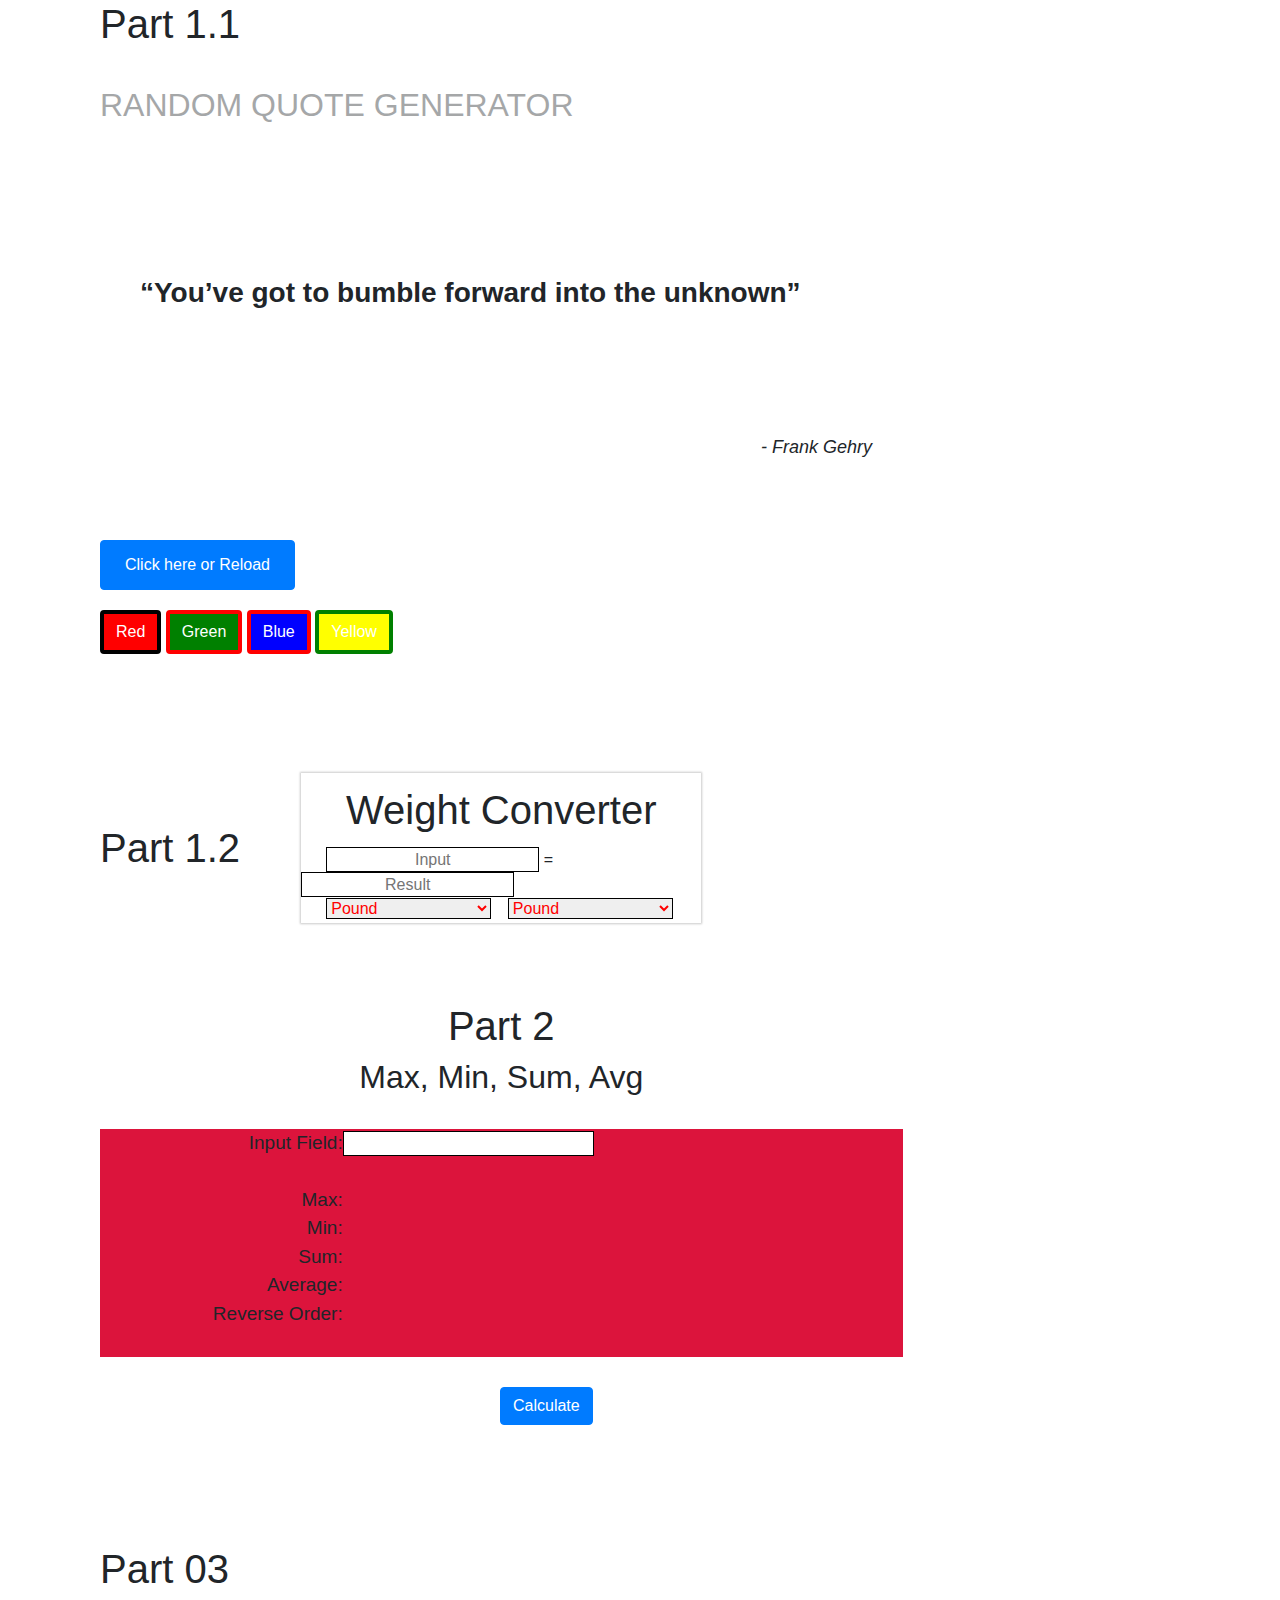
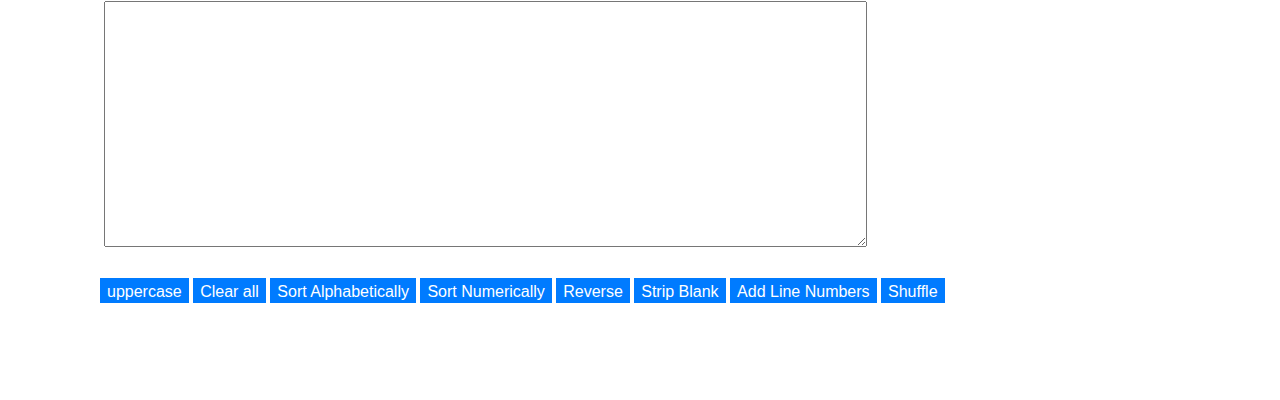
==== assignment2.html @ 80a04c66 "assignment2  complete" ====
<!DOCTYPE html>
<html lang="en">
<head>
    <meta charset="UTF-8">
    <title>Random Quote Generator</title>
    <link href="reset.css" rel="stylesheet">
    <link href="style.css" rel="stylesheet">

    <!-- Bootstrap core CSS -->
    <link href="vendor/bootstrap/css/bootstrap.min.css" rel="stylesheet">

    <!-- Custom styles for this template -->
    <link href="css/modern-business.css" rel="stylesheet">

    <link rel="stylesheet" href="style2.css">

    <style>
        #redDiv {
            background-color: red;
            color: white;
            border: 15px solid black;
            font-family: Arial;
        }

        #greenDiv {
            background-color: green;
            color: black;
            border: 15px solid red;
            font-family: Georgia;
        }

        #blueDiv {
            background-color: blue;
            color: chartreuse;
            border: 15px solid crimson;
            font-family: monospace;
        }

        #yellowDiv {
            background-color: yellow;
            color: fuchsia;
            border: 15px solid green;
            font-family: Garamond;
        }

    </style>
</head>
<body>

    <div class="container">

        <div class="col-md-12">
            <h1>Part 1.1</h1>
            <header class="transparent" style="padding-top: 30px;">
                <h2>Random Quote Generator</h2>
            </header>
            <br>
            <div id="quotegen">

                <div class="quote-box" id="border">

                    <div class="quote-area">
                        <q id="quote">Random Quote</q>
                    </div>

                    <div class="author-area">
                        <p id="author">Author</p>
                    </div>
                </div>

            </div>
        </div>
        <div class="col-md-12" style="margin-top: 10px;">
            <div>
                <a class="btn btn-primary" id="random-quote" href="#" title="Next Quote" style="margin-bottom: 20px;">Click
                                                                                                                      here
                                                                                                                      or
                                                                                                                      Reload</a>
            </div>

            <button class="btn btn-primary" onclick="red()" style="background-color: red; border: 4px solid black;">
                Red
            </button>

            <button class="btn btn-primary" onclick="green()" style="background-color: green; border: 4px solid red;">
                Green
            </button>

            <button class="btn btn-primary" onclick="blue()" style="background-color: blue; border: 4px solid red;">
                Blue
            </button>

            <button class="btn btn-primary" onclick="yellow()"
                    style="background-color: yellow; border: 4px solid green;">Yellow
            </button>

        </div>
        <br><br><br><br><br>
        <script src="part01.js"></script>
        <script>
            var div = document.getElementById("quotegen");
            var border = document.getElementById("border").className;

            function red() {
                div.setAttribute("id", "redDiv");
                border.setAttribute("id", "redDiv");
            }

            function green() {
                div.setAttribute("id", "greenDiv");
            }

            function blue() {
                div.setAttribute("id", "blueDiv");
            }

            function yellow() {
                div.setAttribute("id", "yellowDiv");
            }
        </script>


        <div class="col-md-9" style="margin-top: 50px;">
            <h1>Part 1.2</h1>

            <div class="converter-body">

                <h1 class="converter-title">Weight Converter</h1>

                <input type="text" placeholder="Input" id="input">
                <span>=</span>
                <input type="text" placeholder="Result" id="result">


                <select id="inputType">
                    <option value="pound">Pound</option>
                    <option value="kilogram">Kilogram</option>
                </select>

                <select id="resultType">
                    <option value="pound">Pound</option>
                    <option value="kilogram">Kilogram</option>
                </select>
                <br>
                <span id="result2" style="margin-left: 25px; margin-top: 40px; padding-top: 30px; font-weight: bold;">&nbsp;</span>

            </div>
            <script src="part02.js"></script>
        </div>
        <br><br><br>

        <div class="col-md-9" style="margin-top: 50px;">
            <div style="text-align: center;">
                <h1>Part 2</h1>
                <h2>Max, Min, Sum, Avg</h2>
            </div>
            <br>
            <table width="100%" border="0" align="center"
                   style="font-size: 19px; font-family: Arial; text-align: right;background-color: crimson; padding: 20px; margin-bottom: 30px;">
                <tr>
                    <td width="13%">Input Field:</td>
                    <td width="29%" style="text-align: left;"><input name="box1" type="text" id="box1"/></td>
                </tr>
                <tr>
                    <td>&nbsp;</td>
                    <td></td>
                </tr>
                <tr>
                    <td>Max:</td>
                    <td style="text-align: left; color: white;">
                        <div id="max"></div>
                    </td>
                </tr>
                <tr>
                    <td>Min:</td>
                    <td style="text-align: left; color: white;">
                        <div id="min"></div>
                    </td>
                </tr>
                <tr>
                    <td>Sum:</td>
                    <td style="text-align: left; color: white;">
                        <div id="sum"></div>
                    </td>
                </tr>
                <tr>
                    <td>Average:</td>
                    <td style="text-align: left; color: white;">
                        <div id="avg"></div>
                    </td>
                </tr>
                <tr>
                    <td>Reverse Order:</td>
                    <td style="text-align: left; color: white;">
                        <div id="reverse"></div>
                    </td>
                </tr>
                <tr>
                    <td>&nbsp;</td>
                    <td></td>
                </tr>
            </table>
            <button style="margin-left: 400px;" class="btn btn-primary" onclick="calculate()">Calculate
            </button>
            <br><br><br><br><br>

            <script>
                function calculate() {
                    var values = document.getElementById('box1').value.split(/,/g);
                    var sum = values.reduce(function (a, b) {
                        return parseInt(a) + parseInt(b);
                    });
                    document.querySelector('#max').innerHTML = values.max();
                    document.querySelector('#min').innerHTML = values.min();
                    document.querySelector('#sum').innerHTML = sum;
                    document.querySelector('#avg').innerHTML = sum / values.length;
                    document.querySelector('#reverse').innerHTML = values.reverse().join(',');
                }

                Array.prototype.max = function () {
                    return Math.max.apply(null, this);
                };

                Array.prototype.min = function () {
                    return Math.min.apply(null, this);
                };
            </script>
        </div>

        <div class="col-md-12">
            <!-- Uppercase lowercase -->
            <script type="text/javascript">
                function toggle(button) {
                    if (document.getElementById("1").value == "uppercase") {
                        document.getElementById("myP").style.textTransform = "uppercase";
                        document.getElementById("1").value = "lowercase";
                    } else if (document.getElementById("1").value == "lowercase") {
                        document.getElementById("myP").style.textTransform = "lowercase";
                        document.getElementById("1").value = "uppercase";
                    }
                }
            </script>

            <!-- Clear All -->
            <script>
                function clearContents() {
                    document.getElementById("myP").value = "";
                }
            </script>

            <!-- sort alphabetically -->
            <script type="text/javascript">

                function sortit(a,b){
                    return(a-b)
                }

                function sortvalues(param){
                    var inputvalues = document.part03.tarea.value.split(" ") // store input as array of words
                    if (param == 0){ //if sort alphabetically
                        inputvalues.sort()
                    }
                    else{ //else if sort numerically
                        inputvalues.sort(sortit)
                    }
                    document.part03.tarea.value=''
                    for (i=0; i<inputvalues.length-1; i++){
                        document.part03.tarea.value = document.part03.tarea.value + inputvalues[i]+" "
                    }
                    document.part03.tarea.value += inputvalues[inputvalues.length-1]
                }
            </script>

            <!-- sort numerically -->
            <script>
                function revWords(str) {
                    words = str.split(" ");
                    j = words.length - 1;
                    backWords = new Array();
                    for (i = 0; i < words.length; i++) {
                        backWords[j] = words[i];
                        j--;
                    }
                    document.part03.tarea.value = backWords.join(" ");
                }
            </script>

            <!-- strip blank, remove empty line -->
            <script>
                jQuery(function ($) {
                    $("#six").on("click", function () {
                        var avalue = $('#myP').val();
                        var newVal = avalue.replace(/^\s*[\r\n]/gm, '');

                        //var finalResults = newVal.replace("\n", "");
                        $('#myP').val(newVal);
                        //var myText = $('#myP').val();
                        //var remove_space = myText.replace(/ /g,'');
                        //$('#myP').val(remove_space);
                    });
                })
            </script>

            <!-- add line numbers -->
            <script>
                function lineNum() {
                    var e = document.getElementById('myP').value;
                    var arr = e.split("\n");
                    var w = "";
                    for (i = 0; i<arr.length - 1; i++) {
                        j = i+1;
                        w = w + j + " " + arr[i] + "\n";
                    }
                    document.getElementById('myP').value = w;
                }
            </script>

            <!-- shuffle lines -->
            <script>
                function shuffleLines() {
                    var lines = $('#myP').val().split(/\n/);
                    var texts = [];
                    for (var i = 0; i < lines.length; i++) {
                        if (/\S/.test(lines[i])) {
                            texts.push($.trim(lines[i]));
                        }
                    }

                    //shuffle
                    for (let i = texts.length - 1; i > 0; i--){
                        const j = Math.floor(Math.random() * i);
                        const temp = texts[i];
                        texts[i] = texts[j];
                        texts[j] = temp;
                    }

                    for (var i = 0; i < texts.length; i++) {
                        //alert(i + "-  " + texts[i]);
                        var x = texts[i];
                        var textarea = document.getElementById("myP");
                        textarea.value = texts.join("\n");
                    }

                }
            </script>

            <form  name="part03" action="">
                <br>
                <h1>Part 03</h1>
                <label for="myP"></label>
                <textarea id="myP" rows="10" name="tarea" cols="80" maxlength="255" required></textarea><br><br>

                <input class="btn-primary" type="button" id="1" value="uppercase" onclick="toggle(this);">
                <input class="btn-primary" type="button" id="2" value="Clear all" onclick="clearContents();">
                <input class="btn-primary" type="button" id="3" value="Sort Alphabetically" onclick="sortvalues(0)">
                <input class="btn-primary" type="button" id="4" value="Sort Numerically" onclick="sortvalues(1)">
                <input class="btn-primary" type="button" id="5" value="Reverse" onclick="revWords(document.part03.tarea.value)">
                <input class="btn-primary" type="button" id="six" value="Strip Blank">
                <input class="btn-primary" type="button" id="seven" value="Add Line Numbers" onclick="lineNum();">
                <input class="btn-primary" type="button" id="eight" value="Shuffle" onclick="shuffleLines();">
            </form>
        </div>
        <br><br><br><br>


    </div>

</body>

</html>
---- style.css ----
body {
    font-size: 14px;
    background: #ECF5B7;
    font-family: sans-serif;
    text-align: center;
}

.border {
    border: 8px solid blue;
}

.border-smaller {
    border: 4px solid #9CB418;
}

/*.border-smaller:active {
  box-shadow: none;
} */

.transparent {
    zoom: 1;
    filter: alpha(opacity=40);
    opacity: 0.4;
}



header {
    margin-bottom: 20px;
    font-size: 22px;
    text-transform: uppercase;
}

.quote-box {
    border-radius: 1px;
    width: 90%;
    max-width: 800px;
    margin: auto;
    padding: 0 20px 30px 20px;
    display: inline-block;

}

.quote-area {
    min-height: 250px;
    position: relative;

}

#quote {
    padding: 40px 20px;
    font-size: 28px;
    font-weight: 600;
    display: block;
    position: absolute;
    top: 50%;
    left: 50%;
    -webkit-transform: translate(-50%, -50%);
    -moz-transform: translate(-50%, -50%);
    -ms-transform: translate(-50%, -50%);
    -o-transform: translate(-50%, -50%);
    transform: translate(-50%, -50%);
    width: 100%;

}

#random-quote {
    padding: 12px 24px;
}

#tweet-quote {
    padding: 6px 16px;
    font-size: 30px;
}

.author-area p::before {
    content: "- ";
}

.author-area {
    float: right;
}

#author {
    font-size: 18px;
    padding: 16px 8px 16px 0px;
    font-style: italic;
}

footer {
    padding-top: 10px;
    font-size: 16px;
    font-weight: bolder;
}

footer p a {
    font-weight: 800;
    font-size: 20px;
}

@media only screen and (max-width: 650px) {
    .container {
        position: relative;
        margin-top: 0;
        padding-top: 30px;
        height: 1vh;
    }

    .quote-box {
        width: 92%;
    }

    .quote-area {
        min-height: 330px;
    }

    #quote {
        padding: 30px 20px 0 20px;
        width: 100%;
    }

    .author-area {
        float: none;
        display: block;
    }

    #tweet-quote {
        padding: 6px 16px;
    }

}

@media only screen and (max-width: 400px) {

    .quote-box {
        padding: 0 10px 10px 10px;
    }

    .quote-area {
        min-height: 300px;
    }

    #quote {
        padding: 0;
    }
}
---- css/modern-business.css ----
body {
    padding-top: 54px;
}

@media (min-width: 992px) {
    body {
        padding-top: 56px;
    }
}

.carousel-item {
    height: 65vh;
    min-height: 300px;
    background: no-repeat center center scroll;
    -webkit-background-size: cover;
    -moz-background-size: cover;
    -o-background-size: cover;
    background-size: cover;
}

.portfolio-item {
    margin-bottom: 30px;
}
---- style2.css ----
body{
    margin: 0px;
    padding: 0px;
}
.converter-body{
    width: 400px;
    height: 150px;
    position: absolute;
    top: 50%;
    left: 50%;
    transform: translate(-50%,-50%);
    box-shadow: 0px 0px 2px 1px #cacaca;
}
.converter-title{
    text-align: center;
    margin: 13px 0px;
    font-size: 40px;
}
input{
    height: 25px;
    text-align: center;
    border: 1px solid black;
}
#input{
    margin-left: 25px;
}
#inputType,#resultType{
    width: 164.66px;
    margin-left: 25px;
    color: red;
    border: 1px solid black;
}
#resultType{
    margin-left: 12.5px;
}
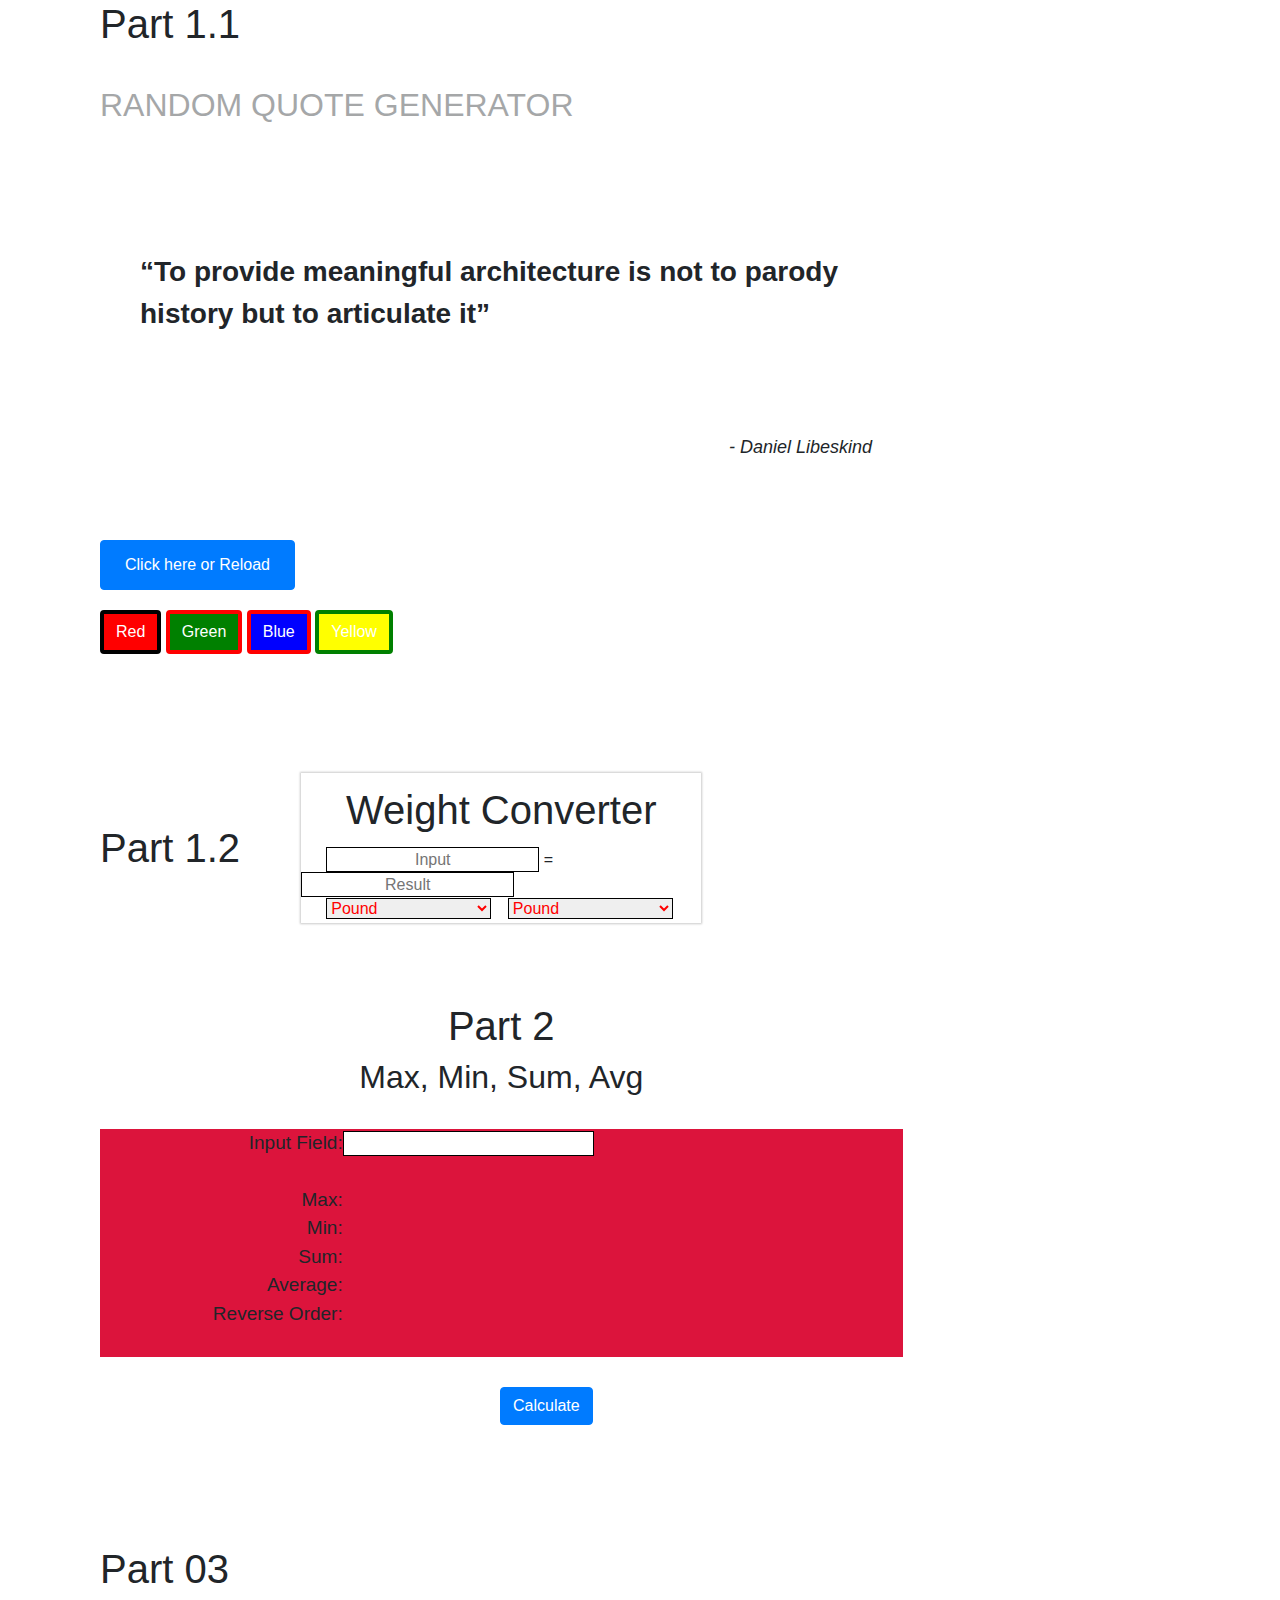
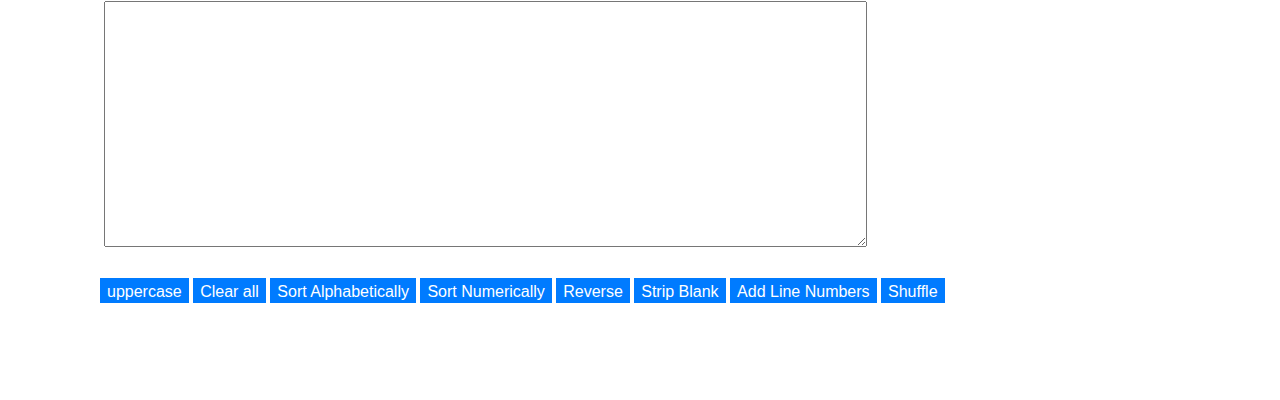
==== commit 708b2ec8: "changes" ====
--- a/assignment2.html
+++ b/assignment2.html
@@ -3,8 +3,8 @@
 <head>
     <meta charset="UTF-8">
     <title>Random Quote Generator</title>
-    <link href="reset.css" rel="stylesheet">
-    <link href="style.css" rel="stylesheet">
+    <link href="css/reset.css" rel="stylesheet">
+    <link href="css/style.css" rel="stylesheet">
 
     <!-- Bootstrap core CSS -->
     <link href="vendor/bootstrap/css/bootstrap.min.css" rel="stylesheet">
@@ -12,7 +12,7 @@
     <!-- Custom styles for this template -->
     <link href="css/modern-business.css" rel="stylesheet">
 
-    <link rel="stylesheet" href="style2.css">
+    <link rel="stylesheet" href="css/style2.css">
 
     <style>
         #redDiv {
@@ -96,7 +96,7 @@
 
         </div>
         <br><br><br><br><br>
-        <script src="part01.js"></script>
+        <script src="js/a2part01.js"></script>
         <script>
             var div = document.getElementById("quotegen");
             var border = document.getElementById("border").className;
@@ -145,7 +145,7 @@
                 <span id="result2" style="margin-left: 25px; margin-top: 40px; padding-top: 30px; font-weight: bold;">&nbsp;</span>
 
             </div>
-            <script src="part02.js"></script>
+            <script src="js/a2part02.js"></script>
         </div>
         <br><br><br>
 
--- a/css/style.css
+++ b/css/style.css
@@ -0,0 +1,146 @@
+body {
+    font-size: 14px;
+    background: #ECF5B7;
+    font-family: sans-serif;
+    text-align: center;
+}
+
+.border {
+    border: 8px solid blue;
+}
+
+.border-smaller {
+    border: 4px solid #9CB418;
+}
+
+/*.border-smaller:active {
+  box-shadow: none;
+} */
+
+.transparent {
+    zoom: 1;
+    filter: alpha(opacity=40);
+    opacity: 0.4;
+}
+
+
+
+header {
+    margin-bottom: 20px;
+    font-size: 22px;
+    text-transform: uppercase;
+}
+
+.quote-box {
+    border-radius: 1px;
+    width: 90%;
+    max-width: 800px;
+    margin: auto;
+    padding: 0 20px 30px 20px;
+    display: inline-block;
+
+}
+
+.quote-area {
+    min-height: 250px;
+    position: relative;
+
+}
+
+#quote {
+    padding: 40px 20px;
+    font-size: 28px;
+    font-weight: 600;
+    display: block;
+    position: absolute;
+    top: 50%;
+    left: 50%;
+    -webkit-transform: translate(-50%, -50%);
+    -moz-transform: translate(-50%, -50%);
+    -ms-transform: translate(-50%, -50%);
+    -o-transform: translate(-50%, -50%);
+    transform: translate(-50%, -50%);
+    width: 100%;
+
+}
+
+#random-quote {
+    padding: 12px 24px;
+}
+
+#tweet-quote {
+    padding: 6px 16px;
+    font-size: 30px;
+}
+
+.author-area p::before {
+    content: "- ";
+}
+
+.author-area {
+    float: right;
+}
+
+#author {
+    font-size: 18px;
+    padding: 16px 8px 16px 0px;
+    font-style: italic;
+}
+
+footer {
+    padding-top: 10px;
+    font-size: 16px;
+    font-weight: bolder;
+}
+
+footer p a {
+    font-weight: 800;
+    font-size: 20px;
+}
+
+@media only screen and (max-width: 650px) {
+    .container {
+        position: relative;
+        margin-top: 0;
+        padding-top: 30px;
+        height: 1vh;
+    }
+
+    .quote-box {
+        width: 92%;
+    }
+
+    .quote-area {
+        min-height: 330px;
+    }
+
+    #quote {
+        padding: 30px 20px 0 20px;
+        width: 100%;
+    }
+
+    .author-area {
+        float: none;
+        display: block;
+    }
+
+    #tweet-quote {
+        padding: 6px 16px;
+    }
+
+}
+
+@media only screen and (max-width: 400px) {
+
+    .quote-box {
+        padding: 0 10px 10px 10px;
+    }
+
+    .quote-area {
+        min-height: 300px;
+    }
+
+    #quote {
+        padding: 0;
+    }
+}--- a/css/style2.css
+++ b/css/style2.css
@@ -0,0 +1,35 @@
+body{
+    margin: 0px;
+    padding: 0px;
+}
+.converter-body{
+    width: 400px;
+    height: 150px;
+    position: absolute;
+    top: 50%;
+    left: 50%;
+    transform: translate(-50%,-50%);
+    box-shadow: 0px 0px 2px 1px #cacaca;
+}
+.converter-title{
+    text-align: center;
+    margin: 13px 0px;
+    font-size: 40px;
+}
+input{
+    height: 25px;
+    text-align: center;
+    border: 1px solid black;
+}
+#input{
+    margin-left: 25px;
+}
+#inputType,#resultType{
+    width: 164.66px;
+    margin-left: 25px;
+    color: red;
+    border: 1px solid black;
+}
+#resultType{
+    margin-left: 12.5px;
+}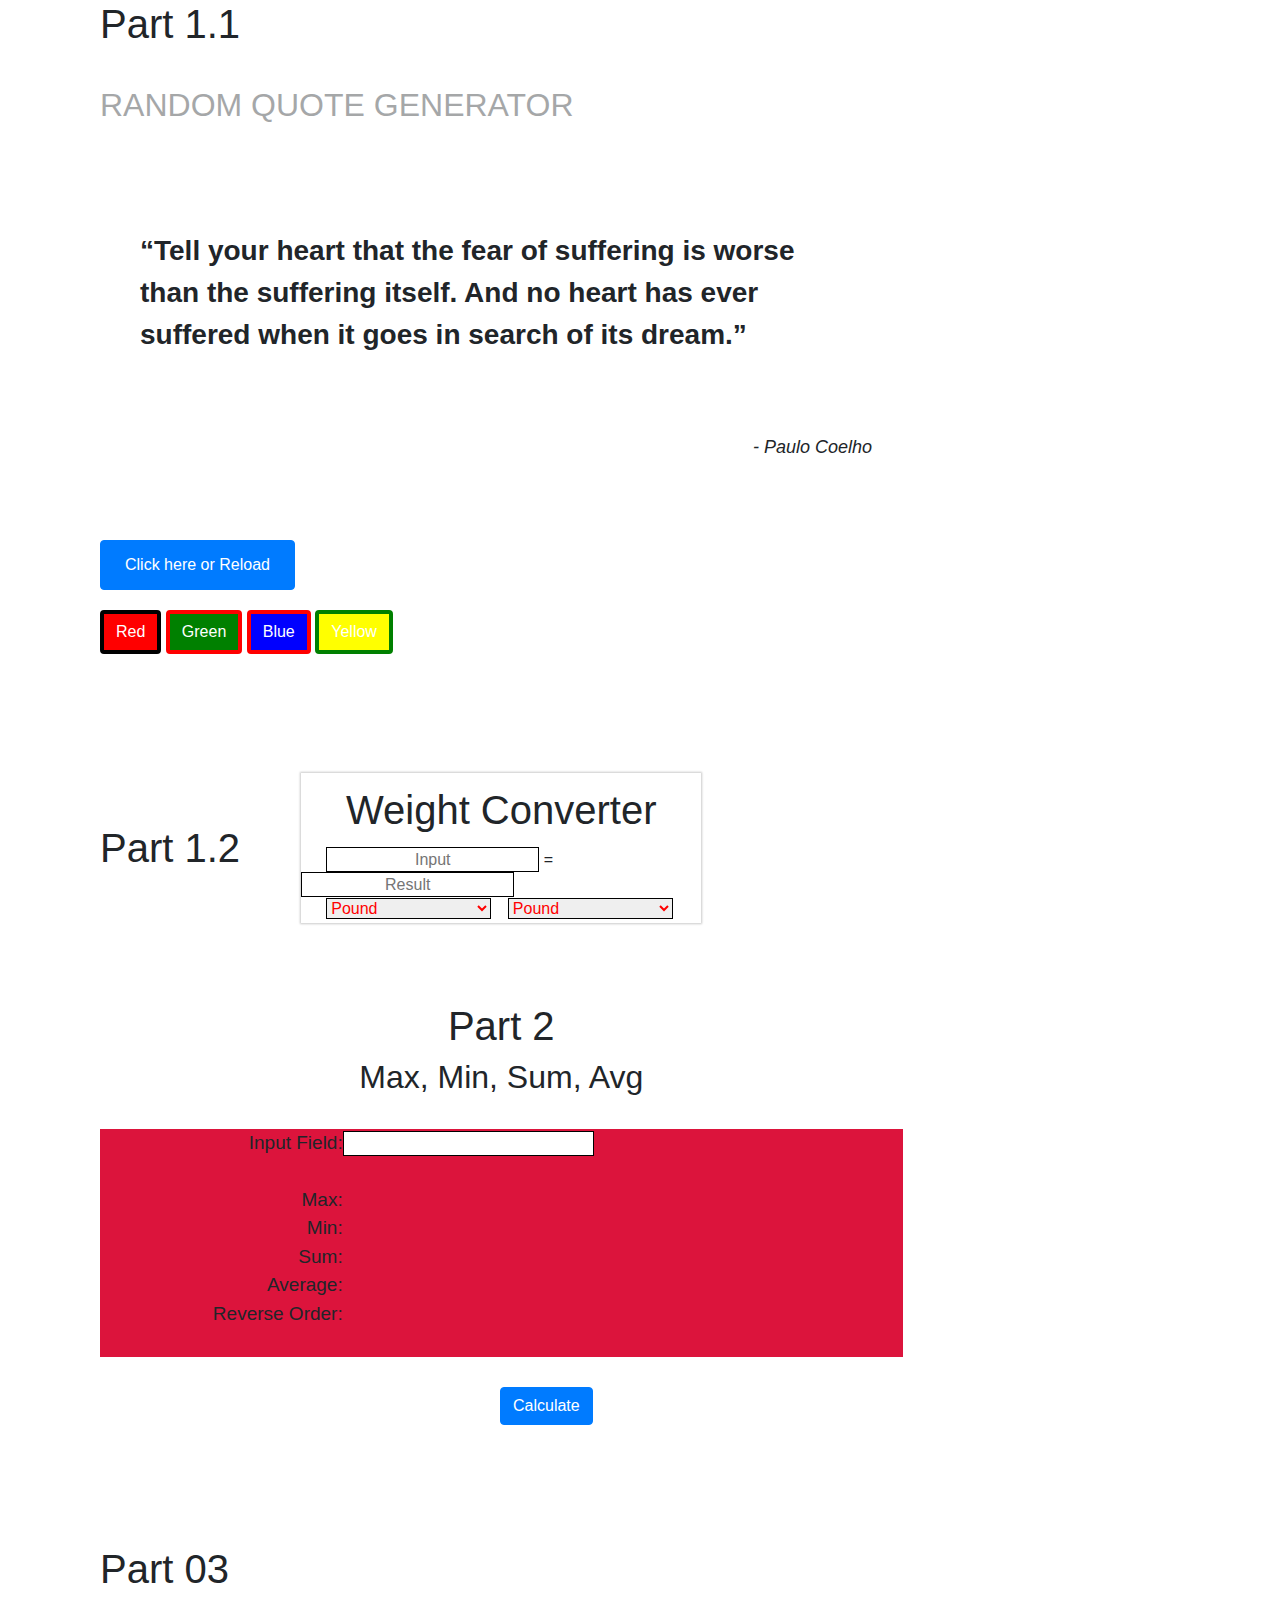
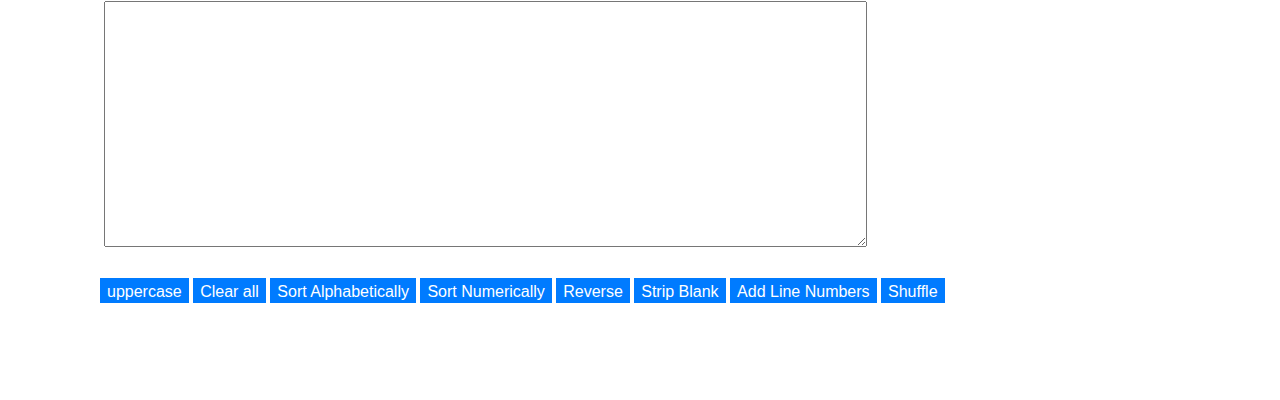
==== commit a8bd6a73: "changes" ====
--- a/assignment2.html
+++ b/assignment2.html
@@ -3,8 +3,8 @@
 <head>
     <meta charset="UTF-8">
     <title>Random Quote Generator</title>
-    <link href="css/reset.css" rel="stylesheet">
-    <link href="css/style.css" rel="stylesheet">
+    <link href="css/a2reset.css" rel="stylesheet">
+    <link href="css/a2style1.css" rel="stylesheet">
 
     <!-- Bootstrap core CSS -->
     <link href="vendor/bootstrap/css/bootstrap.min.css" rel="stylesheet">
@@ -12,7 +12,7 @@
     <!-- Custom styles for this template -->
     <link href="css/modern-business.css" rel="stylesheet">
 
-    <link rel="stylesheet" href="css/style2.css">
+    <link rel="stylesheet" href="css/a2style2.css">
 
     <style>
         #redDiv {
--- a/css/a2reset.css
+++ b/css/a2reset.css
@@ -0,0 +1,48 @@
+/* reset browser styles */
+html, body, div, span, object, iframe, h1, h2, h3, h4, h5, h6, p, blockquote, pre, a, abbr, acronym, address, big, cite, code, del, dfn, em, img, ins, kbd, q, s, samp, small, strike, strong, sub, sup, tt, var, b, u, i, center, dl, dt, dd, ol, ul, li, fieldset, form, label, legend,
+table, caption, tbody, tfoot, thead, tr, th, td, article, aside, canvas, details, embed,
+figure, figcaption, footer, header, hgroup, menu, nav, output, ruby, section, summary,
+time, mark, audio, video {
+    margin: 0;
+    padding: 0;
+    border: 0;
+    font-size: 100%;
+    text-decoration: none;
+    color: inherit;
+
+}
+
+article, aside, details, figcaption, figure, footer, header, hgroup, menu, nav, section {
+    display: block;
+}
+
+body {
+    line-height: 1.2;
+}
+
+ol {
+    padding-left: 1.4em;
+    list-style: decimal;
+}
+
+ul {
+    padding-left: 1.4em;
+    list-style: square;
+}
+
+table {
+    border-collapse: collapse;
+    border-spacing: 0;
+}
+
+html {
+    box-sizing: border-box;
+}
+
+*,
+*:before,
+*:after {
+    box-sizing: inherit;
+}
+
+/* end reset browser styles */--- a/css/a2style1.css
+++ b/css/a2style1.css
@@ -0,0 +1,146 @@
+body {
+    font-size: 14px;
+    background: #ECF5B7;
+    font-family: sans-serif;
+    text-align: center;
+}
+
+.border {
+    border: 8px solid blue;
+}
+
+.border-smaller {
+    border: 4px solid #9CB418;
+}
+
+/*.border-smaller:active {
+  box-shadow: none;
+} */
+
+.transparent {
+    zoom: 1;
+    filter: alpha(opacity=40);
+    opacity: 0.4;
+}
+
+
+
+header {
+    margin-bottom: 20px;
+    font-size: 22px;
+    text-transform: uppercase;
+}
+
+.quote-box {
+    border-radius: 1px;
+    width: 90%;
+    max-width: 800px;
+    margin: auto;
+    padding: 0 20px 30px 20px;
+    display: inline-block;
+
+}
+
+.quote-area {
+    min-height: 250px;
+    position: relative;
+
+}
+
+#quote {
+    padding: 40px 20px;
+    font-size: 28px;
+    font-weight: 600;
+    display: block;
+    position: absolute;
+    top: 50%;
+    left: 50%;
+    -webkit-transform: translate(-50%, -50%);
+    -moz-transform: translate(-50%, -50%);
+    -ms-transform: translate(-50%, -50%);
+    -o-transform: translate(-50%, -50%);
+    transform: translate(-50%, -50%);
+    width: 100%;
+
+}
+
+#random-quote {
+    padding: 12px 24px;
+}
+
+#tweet-quote {
+    padding: 6px 16px;
+    font-size: 30px;
+}
+
+.author-area p::before {
+    content: "- ";
+}
+
+.author-area {
+    float: right;
+}
+
+#author {
+    font-size: 18px;
+    padding: 16px 8px 16px 0px;
+    font-style: italic;
+}
+
+footer {
+    padding-top: 10px;
+    font-size: 16px;
+    font-weight: bolder;
+}
+
+footer p a {
+    font-weight: 800;
+    font-size: 20px;
+}
+
+@media only screen and (max-width: 650px) {
+    .container {
+        position: relative;
+        margin-top: 0;
+        padding-top: 30px;
+        height: 1vh;
+    }
+
+    .quote-box {
+        width: 92%;
+    }
+
+    .quote-area {
+        min-height: 330px;
+    }
+
+    #quote {
+        padding: 30px 20px 0 20px;
+        width: 100%;
+    }
+
+    .author-area {
+        float: none;
+        display: block;
+    }
+
+    #tweet-quote {
+        padding: 6px 16px;
+    }
+
+}
+
+@media only screen and (max-width: 400px) {
+
+    .quote-box {
+        padding: 0 10px 10px 10px;
+    }
+
+    .quote-area {
+        min-height: 300px;
+    }
+
+    #quote {
+        padding: 0;
+    }
+}--- a/css/a2style2.css
+++ b/css/a2style2.css
@@ -0,0 +1,35 @@
+body{
+    margin: 0px;
+    padding: 0px;
+}
+.converter-body{
+    width: 400px;
+    height: 150px;
+    position: absolute;
+    top: 50%;
+    left: 50%;
+    transform: translate(-50%,-50%);
+    box-shadow: 0px 0px 2px 1px #cacaca;
+}
+.converter-title{
+    text-align: center;
+    margin: 13px 0px;
+    font-size: 40px;
+}
+input{
+    height: 25px;
+    text-align: center;
+    border: 1px solid black;
+}
+#input{
+    margin-left: 25px;
+}
+#inputType,#resultType{
+    width: 164.66px;
+    margin-left: 25px;
+    color: red;
+    border: 1px solid black;
+}
+#resultType{
+    margin-left: 12.5px;
+}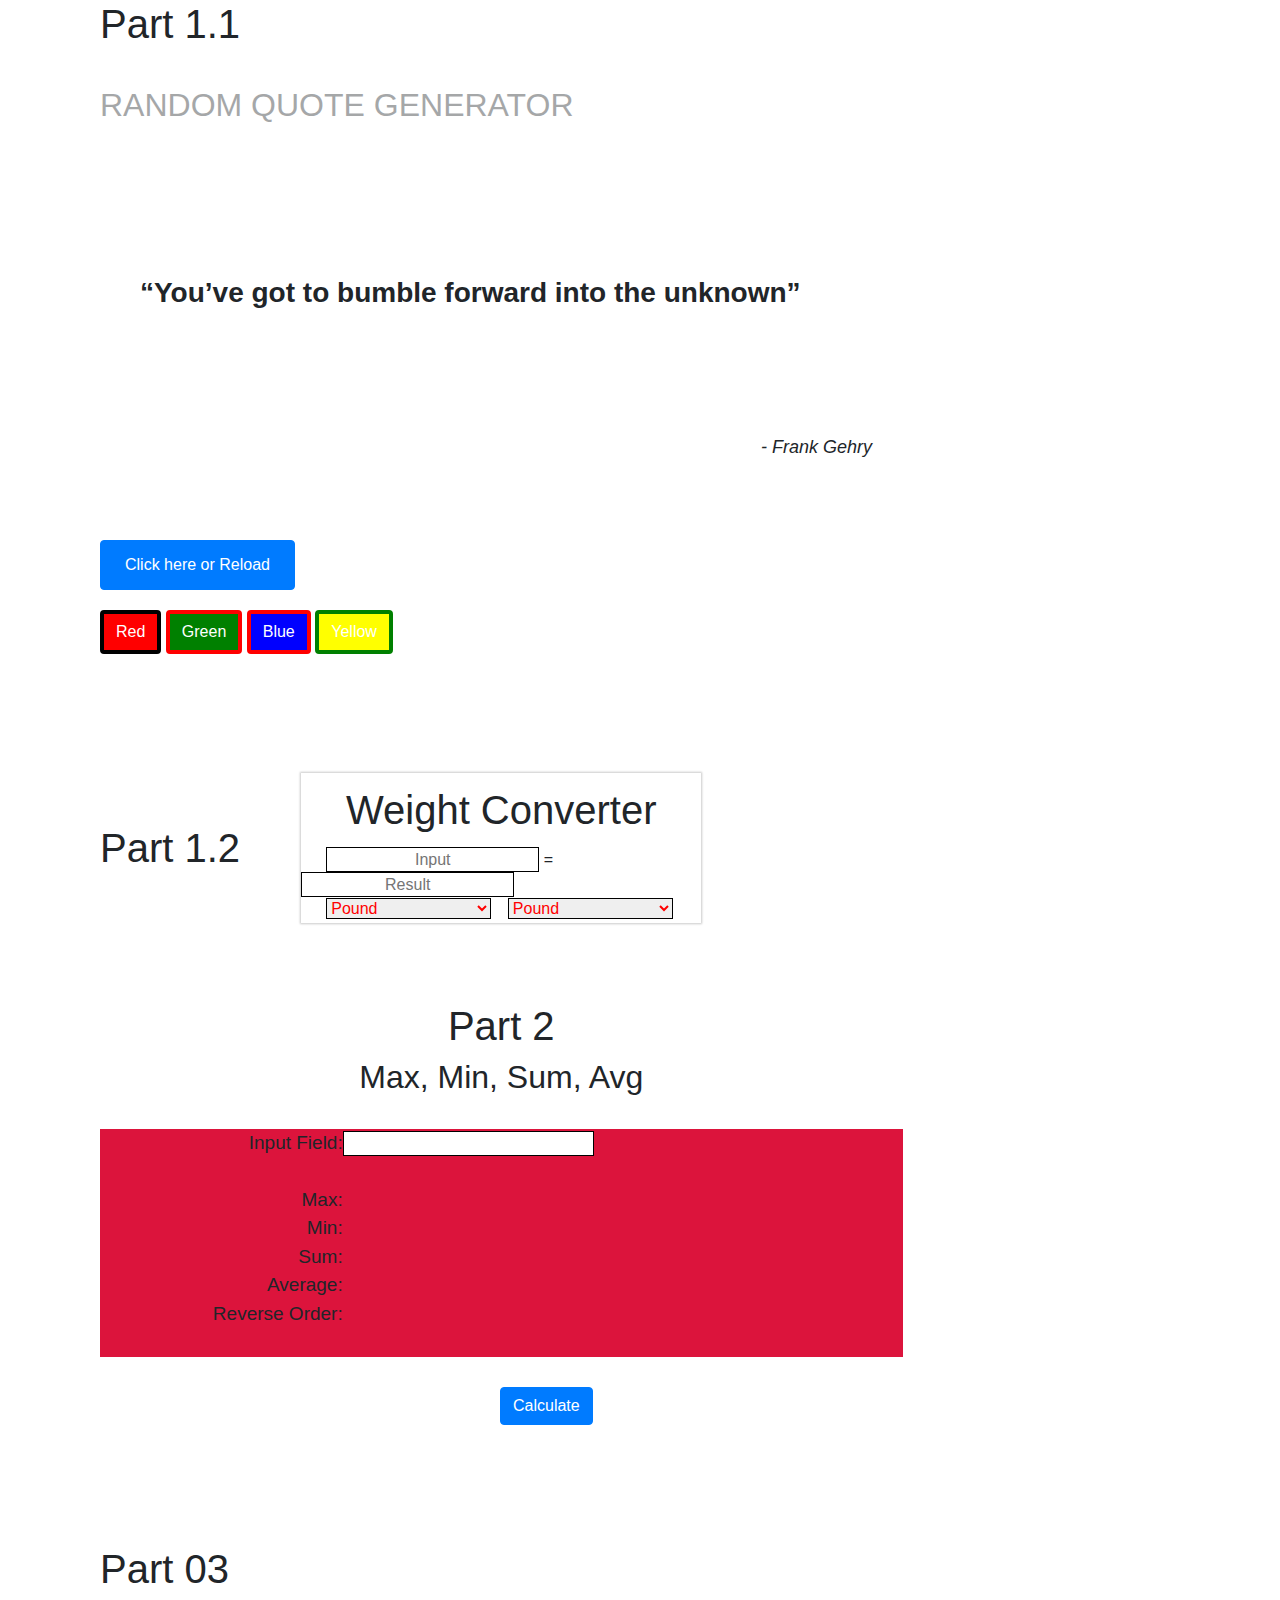
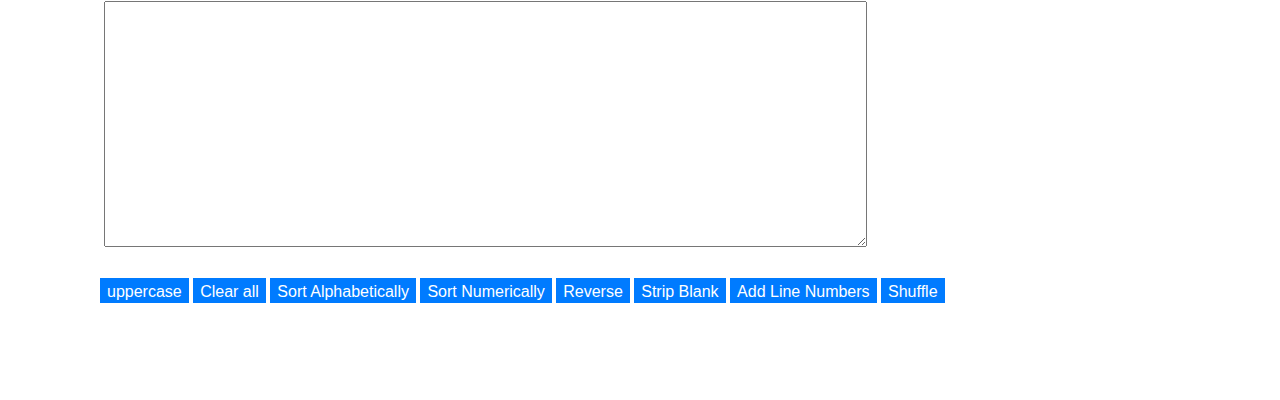
==== commit 89ff0014: "changes" ====
--- a/assignment2.html
+++ b/assignment2.html
@@ -13,6 +13,8 @@
     <link href="css/modern-business.css" rel="stylesheet">
 
     <link rel="stylesheet" href="css/a2style2.css">
+
+    <script src="vendor/jquery/jquery.min.js"></script>
 
     <style>
         #redDiv {
@@ -306,12 +308,12 @@
                 function lineNum() {
                     var e = document.getElementById('myP').value;
                     var arr = e.split("\n");
-                    var w = "";
-                    for (i = 0; i<arr.length - 1; i++) {
+                    var p = "";
+                    for (i = 0; i<arr.length; i++) {
                         j = i+1;
-                        w = w + j + " " + arr[i] + "\n";
-                    }
-                    document.getElementById('myP').value = w;
+                        p = p + j + " " + arr[i] + "\n";
+                    }
+                    document.getElementById('myP').value = p;
                 }
             </script>
 
@@ -344,7 +346,7 @@
                 }
             </script>
 
-            <form  name="part03" action="">
+            <form name="part03" action="">
                 <br>
                 <h1>Part 03</h1>
                 <label for="myP"></label>
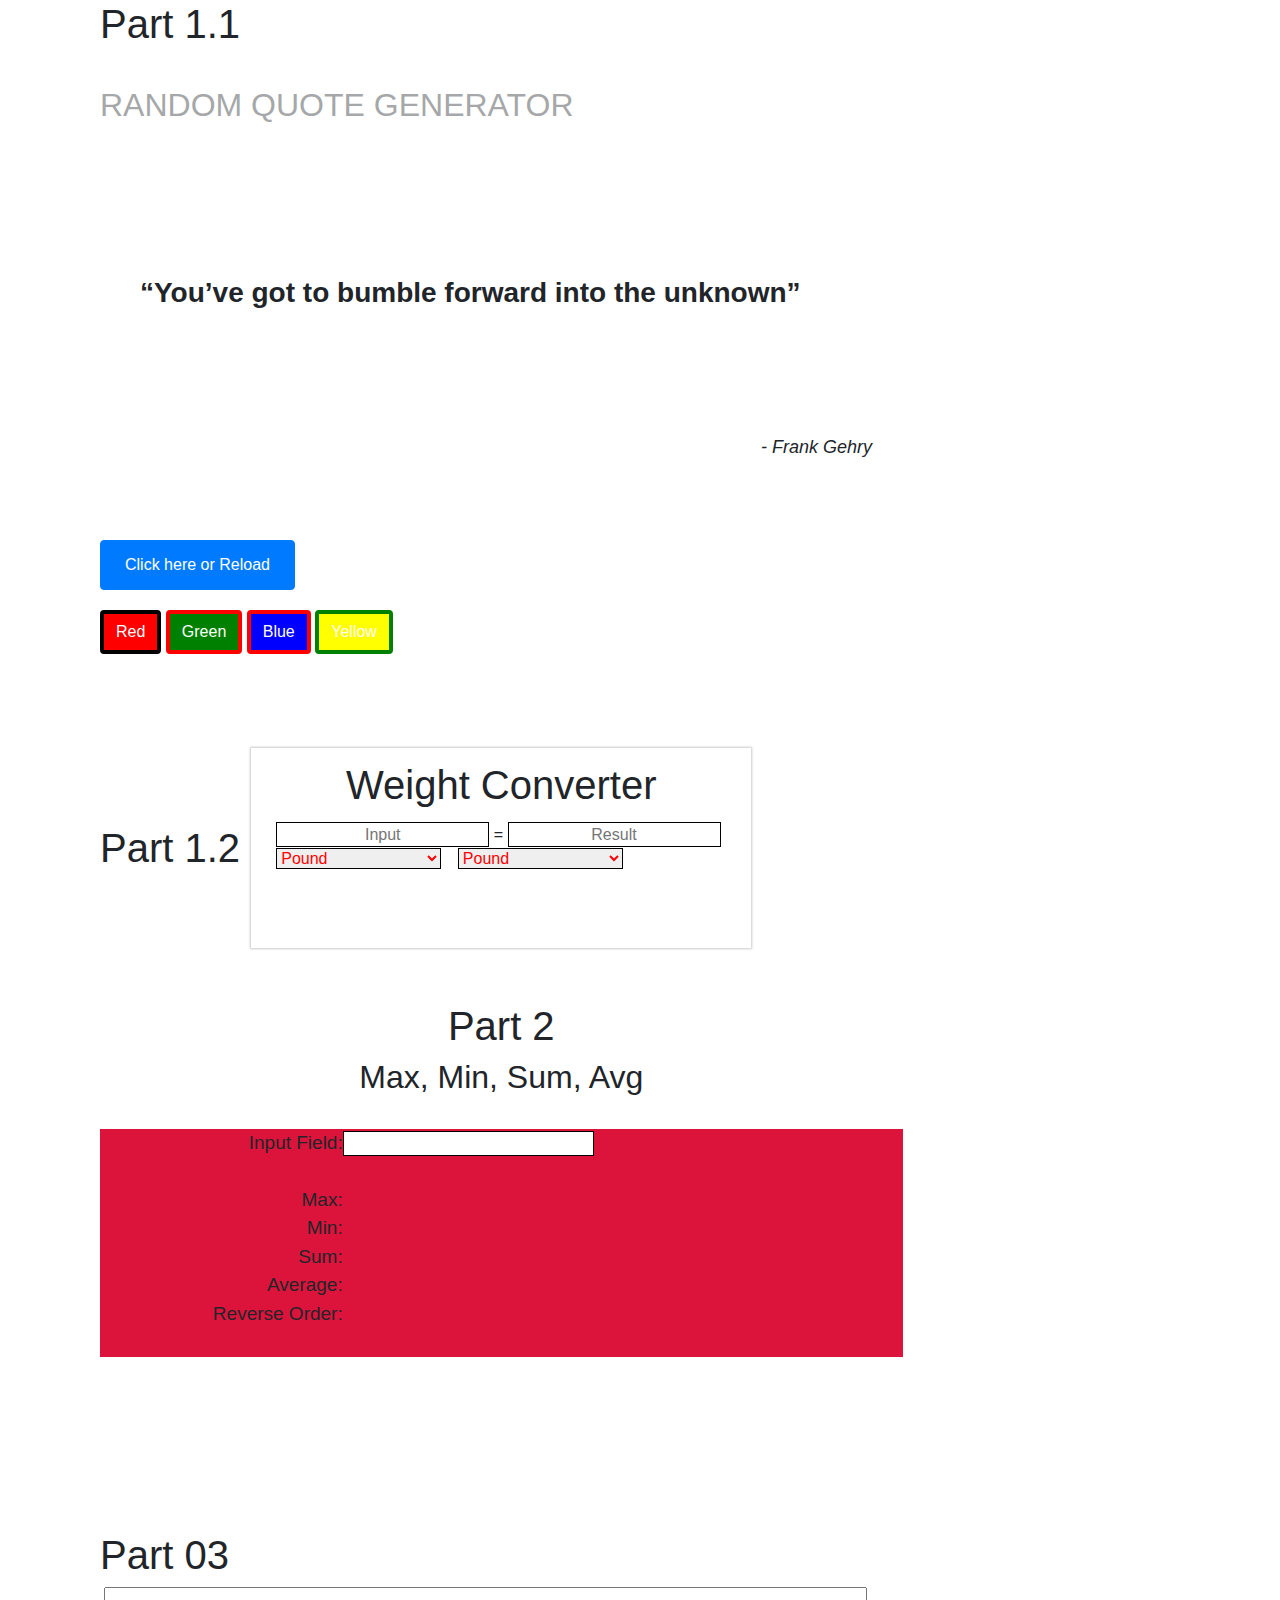
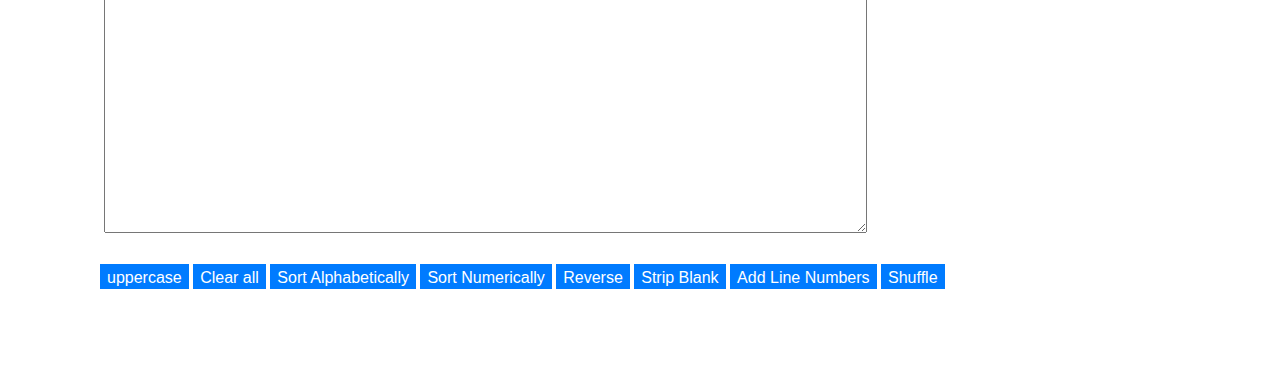
==== commit e34ac353: "changes" ====
--- a/assignment2.html
+++ b/assignment2.html
@@ -161,7 +161,7 @@
                    style="font-size: 19px; font-family: Arial; text-align: right;background-color: crimson; padding: 20px; margin-bottom: 30px;">
                 <tr>
                     <td width="13%">Input Field:</td>
-                    <td width="29%" style="text-align: left;"><input name="box1" type="text" id="box1"/></td>
+                    <td width="29%" style="text-align: left;"><input name="box1" type="text" onkeyup="calculate();" id="box1"/></td>
                 </tr>
                 <tr>
                     <td>&nbsp;</td>
@@ -202,8 +202,6 @@
                     <td></td>
                 </tr>
             </table>
-            <button style="margin-left: 400px;" class="btn btn-primary" onclick="calculate()">Calculate
-            </button>
             <br><br><br><br><br>
 
             <script>
--- a/css/a2style2.css
+++ b/css/a2style2.css
@@ -3,8 +3,8 @@
     padding: 0px;
 }
 .converter-body{
-    width: 400px;
-    height: 150px;
+    width: 500px;
+    height: 200px;
     position: absolute;
     top: 50%;
     left: 50%;
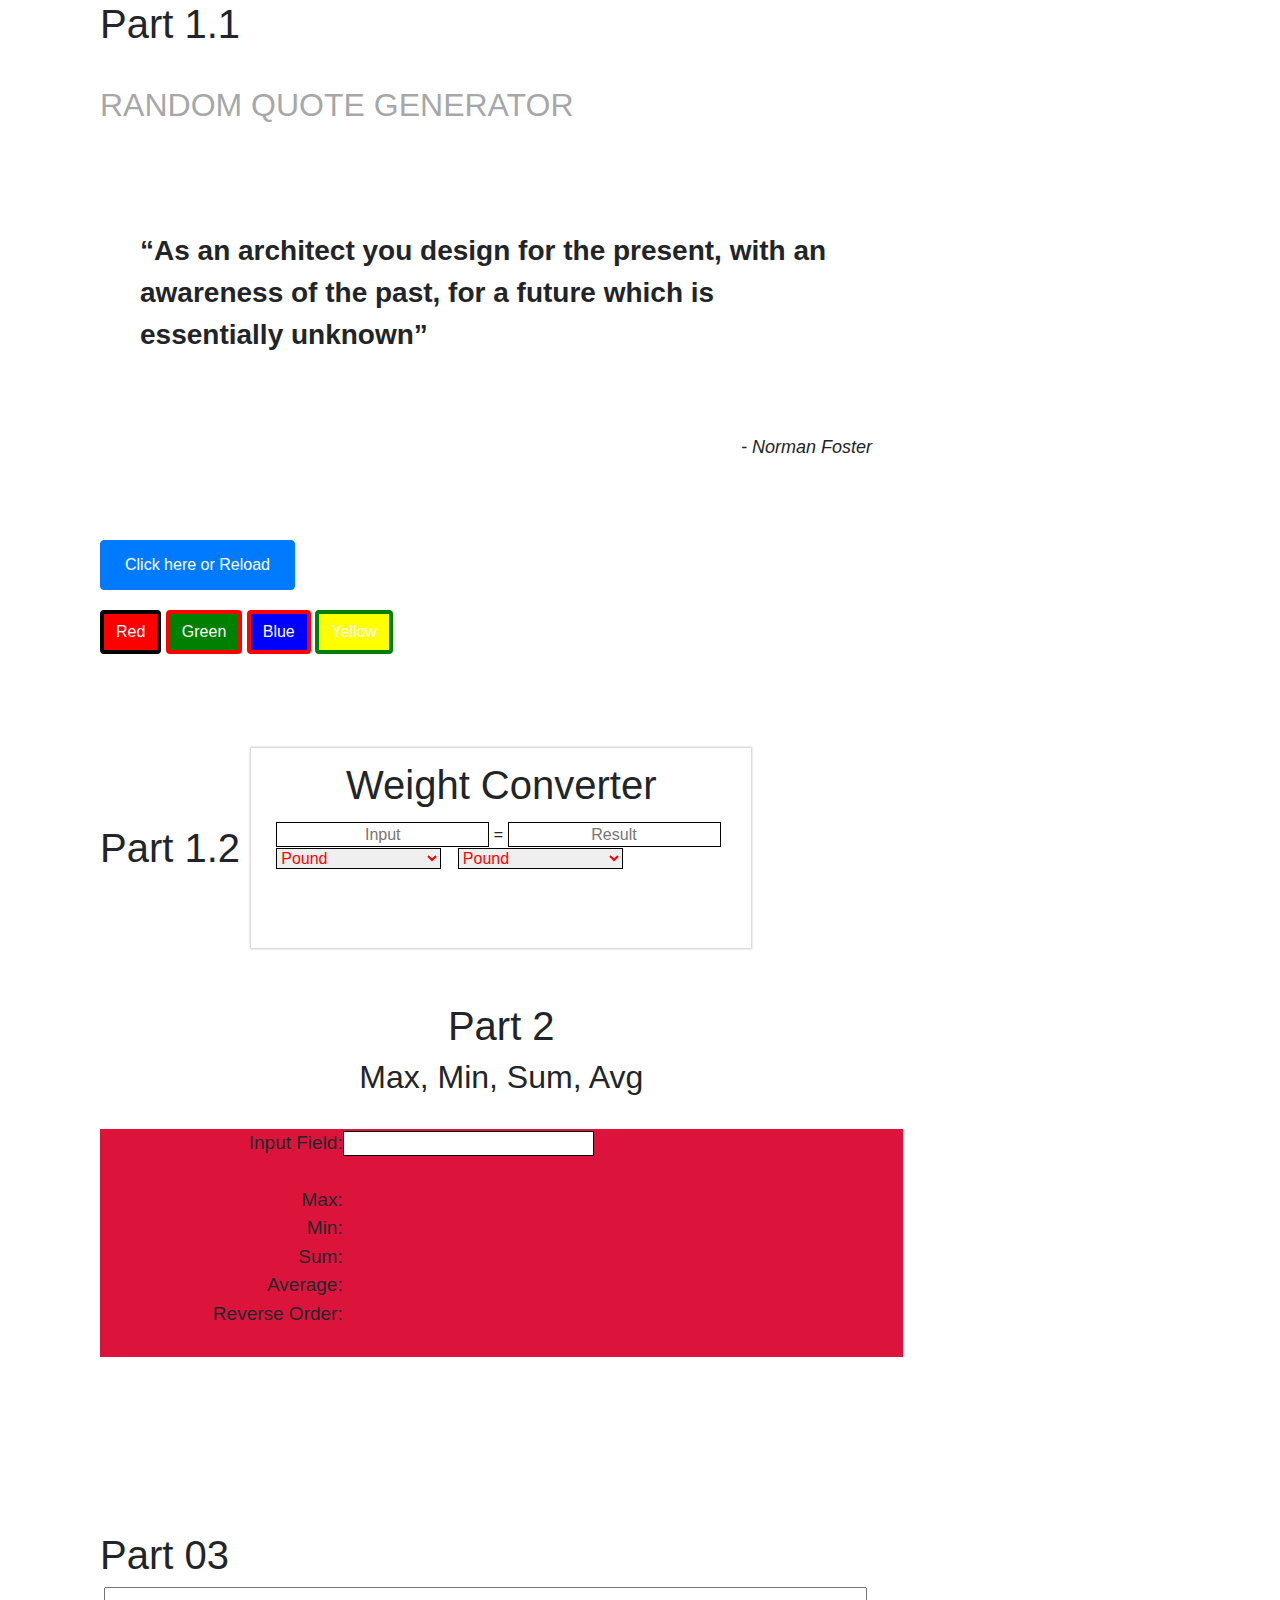
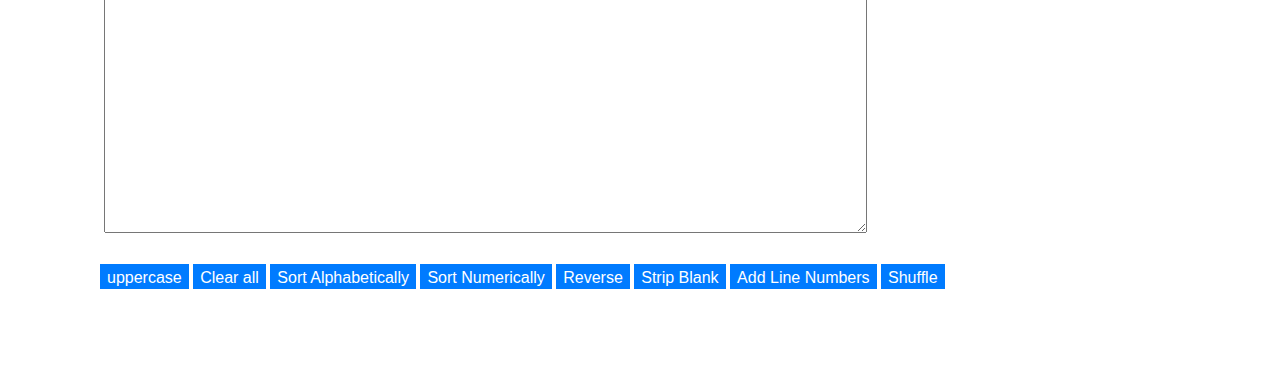
==== commit 324a4d69: "changes" ====
--- a/assignment2.html
+++ b/assignment2.html
@@ -214,7 +214,7 @@
                     document.querySelector('#min').innerHTML = values.min();
                     document.querySelector('#sum').innerHTML = sum;
                     document.querySelector('#avg').innerHTML = sum / values.length;
-                    document.querySelector('#reverse').innerHTML = values.reverse().join(',');
+                    document.querySelector('#reverse').innerHTML = values.reverse().join(', ');
                 }
 
                 Array.prototype.max = function () {
